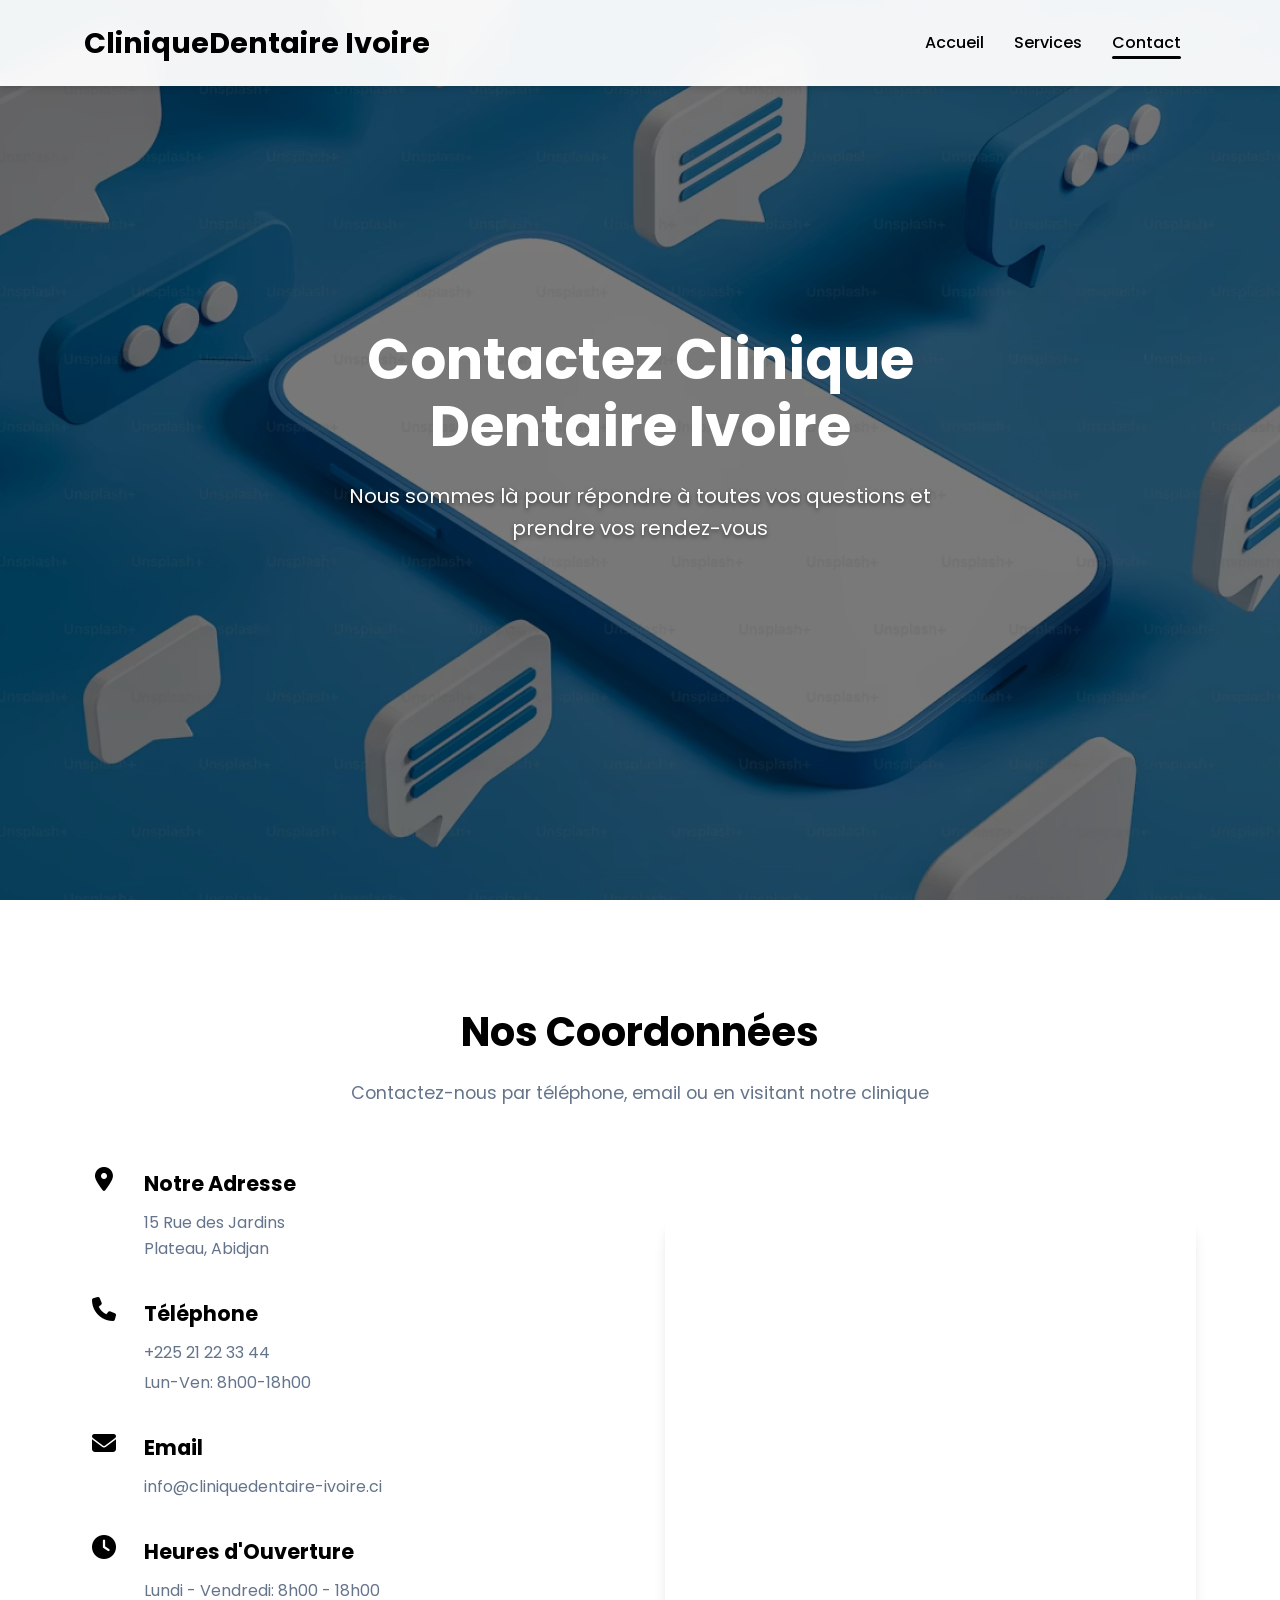
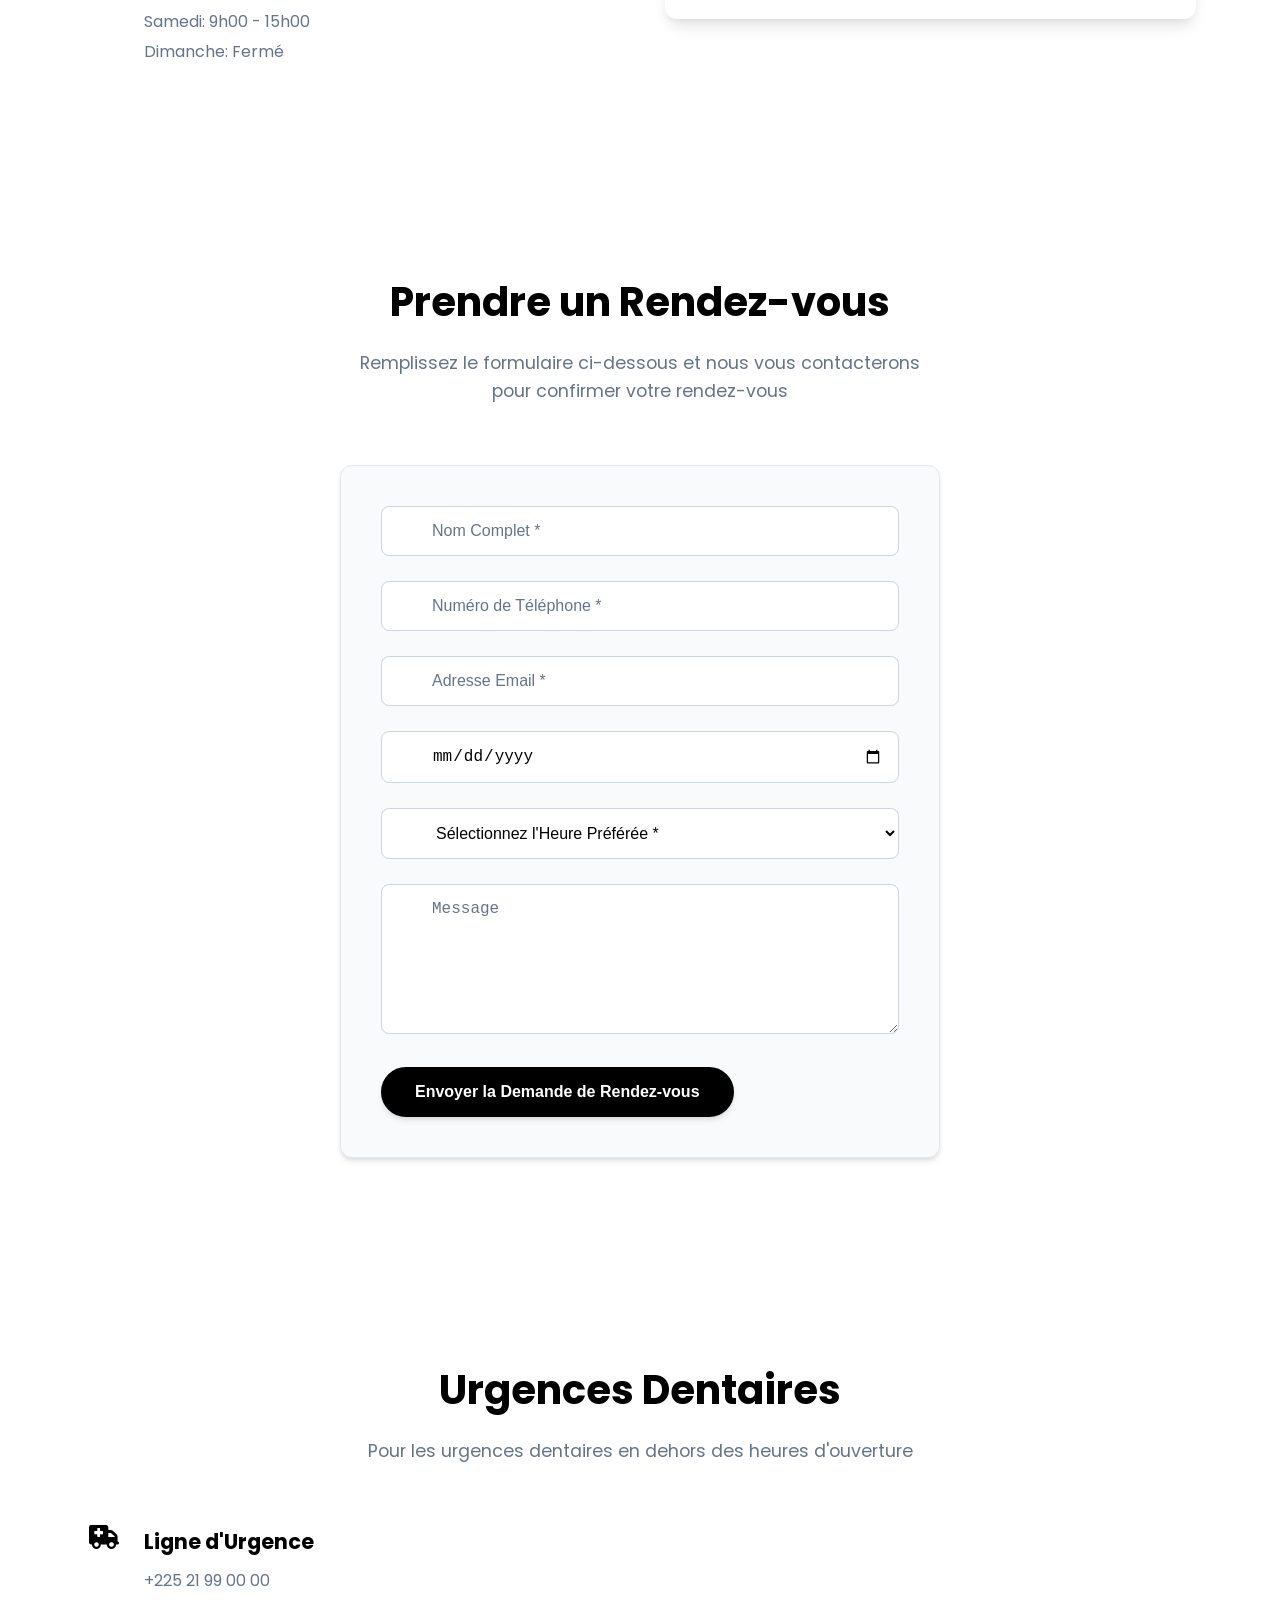
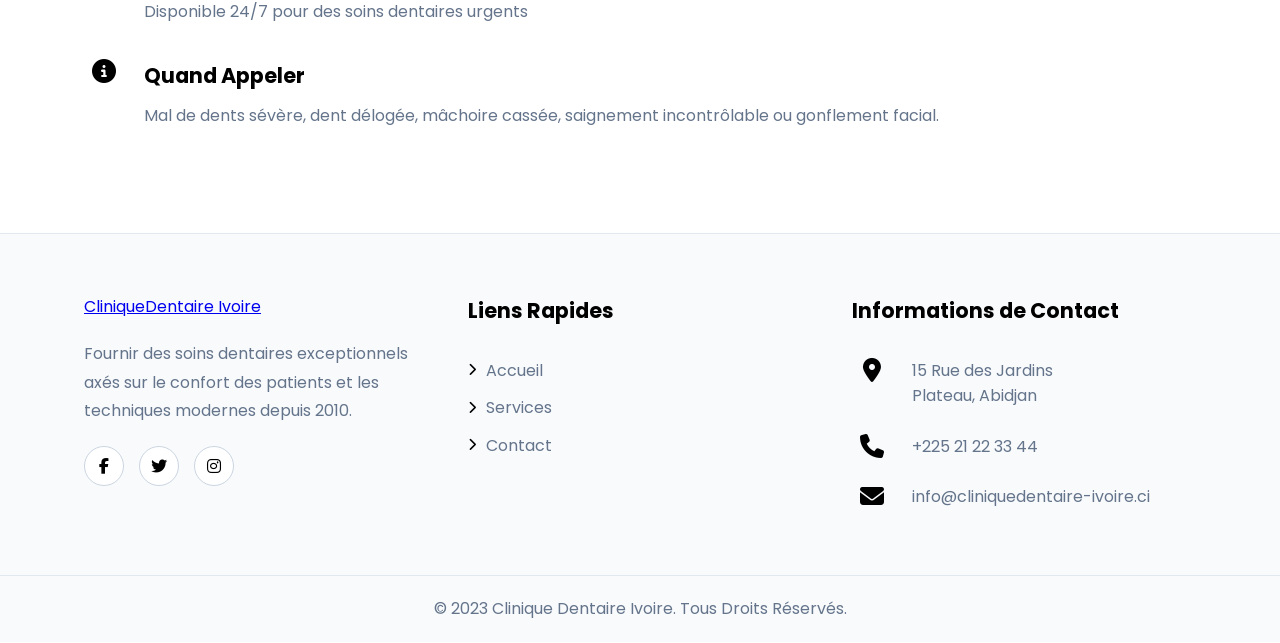
==== contact.html @ 155090f7 "1st push" ====
<!DOCTYPE html>
<html lang="fr">
<head>
    <meta charset="UTF-8">
    <meta name="viewport" content="width=device-width, initial-scale=1.0">
    <meta name="description" content="Clinique Dentaire Ivoire - Contactez-nous à Abidjan, Côte d'Ivoire. Prenez rendez-vous en ligne. Trouvez notre adresse, numéro de téléphone, email et heures d'ouverture.">
    <title>Contact | Clinique Dentaire Ivoire</title>
    <link rel="icon" type="image/png" href="img/favicon.png">
    <link rel="stylesheet" href="https://cdnjs.cloudflare.com/ajax/libs/font-awesome/6.4.0/css/all.min.css">
    <link rel="stylesheet" href="style.css">
</head>
<body>
    <!-- Header -->
    <header class="header">
        <div class="container nav-container">
            <a href="index.html" class="logo">Clinique<span>Dentaire</span> Ivoire</a>
            <ul class="nav-menu">
                <li class="nav-item"><a href="index.html" class="nav-link">Accueil</a></li>
                <li class="nav-item"><a href="services.html" class="nav-link">Services</a></li>
                <li class="nav-item"><a href="contact.html" class="nav-link active">Contact</a></li>
            </ul>
            <button class="hamburger">
                <span></span>
                <span></span>
                <span></span>
            </button>
        </div>
    </header>

    <!-- Hero Section -->
    <section class="hero" style="background-image: url('img/contact.avif');">
        <div class="hero-overlay"></div>
        <div class="container">
            <div class="hero-content">
                <h1>Contactez Clinique Dentaire Ivoire</h1>
                <p>Nous sommes là pour répondre à toutes vos questions et prendre vos rendez-vous</p>
            </div>
        </div>
    </section>

    <!-- Contact Section -->
    <section class="section">
        <div class="container">
            <div class="section-title fade-in-scroll">
                <h2>Nos Coordonnées</h2>
                <p>Contactez-nous par téléphone, email ou en visitant notre clinique</p>
            </div>
            <div class="contact-container">
                <div class="contact-info">
                    <div class="info-item fade-in-up">
                        <i class="fas fa-map-marker-alt"></i>
                        <div class="info-content">
                            <h3>Notre Adresse</h3>
                            <p>15 Rue des Jardins<br>Plateau, Abidjan</p>
                        </div>
                    </div>
                    <div class="info-item fade-in-up">
                        <i class="fas fa-phone"></i>
                        <div class="info-content">
                            <h3>Téléphone</h3>
                            <p>+225 21 22 33 44</p>
                            <p>Lun-Ven: 8h00-18h00</p>
                        </div>
                    </div>
                    <div class="info-item fade-in-up">
                        <i class="fas fa-envelope"></i>
                        <div class="info-content">
                            <h3>Email</h3>
                            <p>info@cliniquedentaire-ivoire.ci</p>
                        </div>
                    </div>
                    <div class="info-item fade-in-up">
                        <i class="fas fa-clock"></i>
                        <div class="info-content">
                            <h3>Heures d'Ouverture</h3>
                            <p>Lundi - Vendredi: 8h00 - 18h00</p>
                            <p>Samedi: 9h00 - 15h00</p>
                            <p>Dimanche: Fermé</p>
                        </div>
                    </div>
                </div>
                <div class="map-container fade-in-up">
                    <iframe src="https://www.google.com/maps/embed?pb=!1m18!1m12!1m3!1d3967.487271244041!2d-4.05037368523649!3d5.366055996088435!2m3!1f0!2f0!3f0!3m2!1i1024!2i768!4f13.1!3m3!1m2!1s0xfc1ebe1c0000001%3A0x40e785a00000000!2sAbidjan!5e0!3m2!1sen!2sci!4v1623456789012!5m2!1sen!2sci" allowfullscreen="" loading="lazy"></iframe>
                </div>
            </div>
        </div>
    </section>

    <!-- Appointment Section -->
    <section class="section">
        <div class="container">
            <div class="section-title fade-in-scroll">
                <h2>Prendre un Rendez-vous</h2>
                <p>Remplissez le formulaire ci-dessous et nous vous contacterons pour confirmer votre rendez-vous</p>
            </div>
            <form id="appointment-form" class="appointment-form">
                <div class="form-group">
                    <i class="fas fa-user"></i>
                    <input type="text" id="name" class="form-control" placeholder="Nom Complet *" required>
                </div>
                <div class="form-group">
                    <i class="fas fa-phone"></i>
                    <input type="tel" id="phone" class="form-control" placeholder="Numéro de Téléphone *" required>
                </div>
                <div class="form-group">
                    <i class="fas fa-envelope"></i>
                    <input type="email" id="email" class="form-control" placeholder="Adresse Email *" required>
                </div>
                <div class="form-group">
                    <i class="fas fa-calendar-alt"></i>
                    <input type="date" id="date" class="form-control" placeholder="Date Préférée *" required>
                </div>
                <div class="form-group">
                    <i class="fas fa-clock"></i>
                    <select id="time" class="form-control" required>
                        <option value="">Sélectionnez l'Heure Préférée *</option>
                        <option value="09:00">09:00</option>
                        <option value="10:00">10:00</option>
                        <option value="11:00">11:00</option>
                        <option value="12:00">12:00</option>
                        <option value="13:00">13:00</option>
                        <option value="14:00">14:00</option>
                        <option value="15:00">15:00</option>
                        <option value="16:00">16:00</option>
                    </select>
                </div>
                <div class="form-group">
                    <i class="fas fa-comments"></i>
                    <textarea id="message" class="form-control" placeholder="Message"></textarea>
                </div>
                <button type="submit" class="btn btn-secondary">Envoyer la Demande de Rendez-vous</button>
            </form>
        </div>
    </section>

    <!-- Emergency Section -->
    <section class="section">
        <div class="container">
            <div class="section-title fade-in-scroll">
                <h2>Urgences Dentaires</h2>
                <p>Pour les urgences dentaires en dehors des heures d'ouverture</p>
            </div>
            <div class="contact-container">
                <div class="contact-info">
                    <div class="info-item fade-in-up">
                        <i class="fas fa-ambulance"></i>
                        <div class="info-content">
                            <h3>Ligne d'Urgence</h3>
                            <p>+225 21 99 00 00</p>
                            <p>Disponible 24/7 pour des soins dentaires urgents</p>
                        </div>
                    </div>
                    <div class="info-item fade-in-up">
                        <i class="fas fa-info-circle"></i>
                        <div class="info-content">
                            <h3>Quand Appeler</h3>
                            <p>Mal de dents sévère, dent délogée, mâchoire cassée, saignement incontrôlable ou gonflement facial.</p>
                        </div>
                    </div>
                </div>
            </div>
        </div>
    </section>

    <!-- Footer -->
    <footer class="footer">
        <div class="container">
            <div class="footer-content">
                <div class="footer-about">
                    <a href="index.html" class="footer-logo">Clinique<span>Dentaire</span> Ivoire</a>
                    <p>Fournir des soins dentaires exceptionnels axés sur le confort des patients et les techniques modernes depuis 2010.</p>
                    <div class="social-links">
                        <a href="#"><i class="fab fa-facebook-f"></i></a>
                        <a href="#"><i class="fab fa-twitter"></i></a>
                        <a href="#"><i class="fab fa-instagram"></i></a>
                    </div>
                </div>
                <div class="footer-links-container">
                    <h3 class="footer-heading">Liens Rapides</h3>
                    <ul class="footer-links">
                        <li><a href="index.html"><i class="fas fa-chevron-right"></i> Accueil</a></li>
                        <li><a href="services.html"><i class="fas fa-chevron-right"></i> Services</a></li>
                        <li><a href="contact.html"><i class="fas fa-chevron-right"></i> Contact</a></li>
                    </ul>
                </div>
                <div class="contact-info-footer">
                    <h3 class="footer-heading">Informations de Contact</h3>
                    <div class="info-item">
                        <i class="fas fa-map-marker-alt"></i>
                        <div class="info-content">
                            <p>15 Rue des Jardins<br>Plateau, Abidjan</p>
                        </div>
                    </div>
                    <div class="info-item">
                        <i class="fas fa-phone"></i>
                        <div class="info-content">
                            <p>+225 21 22 33 44</p>
                        </div>
                    </div>
                    <div class="info-item">
                        <i class="fas fa-envelope"></i>
                        <div class="info-content">
                            <p>info@cliniquedentaire-ivoire.ci</p>
                        </div>
                    </div>
                </div>
            </div>
        </div>
        <div class="footer-bottom">
            <div class="container">
                <p>&copy; 2023 Clinique Dentaire Ivoire. Tous Droits Réservés.</p>
            </div>
        </div>
    </footer>

    <script src="script.js"></script>
</body>
</html>
---- style.css ----
/* Import Google Fonts */
@import url('https://fonts.googleapis.com/css2?family=Poppins:wght@300;400;500;600;700&display=swap');

/* Root Variables - White Primary Theme */
:root {
  --primary: #ffffff;
  --primary-dark: #f8fafc;
  --secondary: #000000;
  --accent: #333333;
  --light: #f1f5f9;
  --dark: #000000;
  --gray: #64748b;
  --black: #000000;
  --white: #ffffff;
  --shadow: 0 4px 6px -1px rgba(0, 0, 0, 0.1), 0 2px 4px -1px rgba(0, 0, 0, 0.06);
  --shadow-lg: 0 10px 15px -3px rgba(0, 0, 0, 0.1), 0 4px 6px -2px rgba(0, 0, 0, 0.05);
  --shadow-xl: 0 20px 25px -5px rgba(0, 0, 0, 0.1), 0 10px 10px -5px rgba(0, 0, 0, 0.04);
  --rounded: 12px;
  --rounded-full: 9999px;
  --transition: all 0.3s ease;
}

/* Enhanced Image Effects */
img {
  transition: transform 0.3s ease, filter 0.3s ease;
}

img:hover {
  transform: scale(1.03);
  filter: brightness(1.05);
}

/* Parallax effect for hero video */
.hero-video {
  transition: transform 0.1s ease-out;
}

/* Enhanced Card Effects */
.feature-card, .service-card, .team-member, .testimonial-card {
  transition: transform 0.3s ease, box-shadow 0.3s ease, filter 0.3s ease;
  background: var(--primary-dark);
  border: 1px solid #e2e8f0;
}

.feature-card:hover, .service-card:hover, .team-member:hover, .testimonial-card:hover {
  transform: translateY(-10px) scale(1.02);
  filter: drop-shadow(0 10px 20px rgba(0, 0, 0, 0.1));
  border: 1px solid #cbd5e1;
}

/* Enhanced Button Effects */
.btn {
  display: inline-block;
  padding: 14px 32px;
  background: var(--black);
  color: var(--primary);
  border-radius: var(--rounded-full);
  font-weight: 600;
  text-decoration: none;
  transition: var(--transition);
  border: 2px solid var(--black);
  cursor: pointer;
  font-size: 1rem;
  box-shadow: var(--shadow);
  text-align: center;
}

.btn:hover {
  background: var(--primary);
  color: var(--black);
  transform: translateY(-3px);
  box-shadow: var(--shadow-lg);
}

.btn-secondary {
  background: var(--black);
  border: 2px solid var(--black);
}

.btn-secondary:hover {
  background: var(--primary);
  color: var(--black);
}

/* Enhanced Icon Effects */
.feature-card i, .service-card i, .info-item i {
  transition: transform 0.3s ease, color 0.3s ease;
  color: var(--black);
}

.feature-card:hover i, .service-card:hover i {
  transform: scale(1.2) rotate(5deg);
  color: var(--black);
}

/* Reset & Base Styles */
* {
  margin: 0;
  padding: 0;
  box-sizing: border-box;
}

body {
  font-family: 'Poppins', sans-serif;
  line-height: 1.6;
  color: var(--black);
  background-color: var(--primary);
  overflow-x: hidden;
}

.container {
  width: 90%;
  max-width: 1200px;
  margin: 0 auto;
  padding: 0 20px;
}

.section {
  padding: 100px 0;
  background: var(--primary);
}

.section-title {
  text-align: center;
  margin-bottom: 60px;
  position: relative;
}

.section-title h2 {
  font-size: 2.5rem;
  font-weight: 700;
  color: var(--black);
  margin-bottom: 15px;
}

.section-title p {
  font-size: 1.1rem;
  color: var(--gray);
  max-width: 600px;
  margin: 0 auto;
}

/* Header & Navigation */
.header {
  position: fixed;
  top: 0;
  left: 0;
  width: 100%;
  z-index: 1000;
  background: rgba(255, 255, 255, 0.95);
  backdrop-filter: blur(10px);
  box-shadow: var(--shadow);
  padding: 20px 0;
  transition: var(--transition);
}

.header.scrolled {
  padding: 15px 0;
}

.nav-container {
  display: flex;
  justify-content: space-between;
  align-items: center;
}

.logo {
  font-size: 1.8rem;
  font-weight: 700;
  color: var(--black);
  text-decoration: none;
}

.logo span {
  color: var(--black);
}

.nav-menu {
  display: flex;
  list-style: none;
  margin: 0;
  padding: 0;
}

.nav-item {
  margin: 0 15px;
}

.nav-link {
  text-decoration: none;
  color: var(--black);
  font-weight: 500;
  transition: var(--transition);
  position: relative;
  padding: 5px 0;
}

.nav-link:hover {
  color: var(--black);
}

.nav-link.active {
  color: var(--black);
}

.nav-link.active::after {
  content: '';
  position: absolute;
  bottom: 0;
  left: 0;
  width: 100%;
  height: 3px;
  background: var(--black);
  border-radius: 3px;
}

/* Hamburger Menu */
.hamburger {
  display: none;
  flex-direction: column;
  justify-content: space-around;
  width: 30px;
  height: 30px;
  background: transparent;
  border: none;
  cursor: pointer;
  padding: 0;
  z-index: 10;
}

.hamburger span {
  width: 100%;
  height: 3px;
  background: var(--black);
  border-radius: 10px;
  transition: all 0.3s ease;
  transform-origin: center;
}

/* Mobile First Design */
@media screen and (max-width: 768px) {
  .hamburger {
    display: flex;
  }
  
  .nav-menu {
    position: fixed;
    left: 0;
    top: 0;
    height: 100vh;
    width: 100%;
    background: rgba(255, 255, 255, 0.95);
    backdrop-filter: blur(10px);
    flex-direction: column;
    justify-content: center;
    align-items: center;
    transform: translateX(-100%);
    transition: transform 0.3s ease-in-out;
    z-index: 9;
  }
  
  .nav-menu.active {
    transform: translateX(0);
  }
  
  .nav-item {
    margin: 20px 0;
  }
  
  .nav-link {
    font-size: 1.5rem;
  }
  
  .hamburger.active span:nth-child(1) {
    transform: rotate(45deg) translate(5px, 5px);
  }
  
  .hamburger.active span:nth-child(2) {
    opacity: 0;
  }
  
  .hamburger.active span:nth-child(3) {
    transform: rotate(-45deg) translate(7px, -7px);
  }
}

/* Hero Section */
.hero {
  height: 100vh;
  min-height: 700px;
  display: flex;
  align-items: center;
  position: relative;
  overflow: hidden;
  background-size: cover;
  background-position: center;
  background-repeat: no-repeat;
}

.hero-img {
  position: absolute;
  top: 0;
  left: 0;
  width: 100%;
  height: 100%;
  object-fit: cover;
  z-index: 1;
  filter: brightness(0.4);
}

.hero-video-wrapper {
  position: absolute;
  top: 0;
  left: 0;
  width: 100%;
  height: 100%;
  z-index: 1;
  overflow: hidden;
}

.hero-video {
  min-width: 100%;
  min-height: 100%;
  width: auto;
  height: auto;
  position: absolute;
  top: 50%;
  left: 50%;
  transform: translate(-50%, -50%);
  object-fit: cover;
  z-index: 1;
}

.hero-overlay {
  position: absolute;
  top: 0;
  left: 0;
  width: 100%;
  height: 100%;
  background: rgba(0, 0, 0, 0.5);
  z-index: 2;
}

.hero-content {
  max-width: 800px;
  color: var(--white);
  z-index: 3;
  position: relative;
  text-align: center;
  margin: 0 auto;
}

.hero h1 {
  font-size: 3.5rem;
  font-weight: 700;
  margin-bottom: 20px;
  line-height: 1.2;
  color: var(--white);
}

.hero p {
  font-size: 1.25rem;
  margin-bottom: 30px;
  max-width: 600px;
  color: var(--white);
  margin-left: auto;
  margin-right: auto;
  text-shadow: 0 2px 4px rgba(0,0,0,0.5);
}

/* Features Section */
.features {
  background: var(--primary);
}

.features-grid {
  display: grid;
  grid-template-columns: repeat(auto-fit, minmax(300px, 1fr));
  gap: 30px;
}

.feature-card {
  background: var(--primary-dark);
  padding: 40px 30px;
  border-radius: var(--rounded);
  box-shadow: var(--shadow);
  text-align: center;
  transition: var(--transition);
  position: relative;
  overflow: hidden;
  z-index: 1;
  border: 1px solid #e2e8f0;
}

.feature-card i {
  font-size: 3rem;
  margin-bottom: 20px;
  transition: var(--transition);
  color: var(--black);
}

.feature-card h3 {
  font-size: 1.5rem;
  margin-bottom: 15px;
  transition: var(--transition);
  color: var(--black);
}

.feature-card p {
  color: var(--gray);
}

/* About Section */
.about-content {
  display: grid;
  grid-template-columns: repeat(auto-fit, minmax(300px, 1fr));
  gap: 50px;
  align-items: center;
}

.about-text h2 {
  font-size: 2.5rem;
  margin-bottom: 20px;
  color: var(--black);
}

.about-text p {
  margin-bottom: 20px;
  color: var(--gray);
  line-height: 1.8;
}

/* Team Section */
.team {
  background: var(--primary);
}

.team-grid {
  display: grid;
  grid-template-columns: repeat(auto-fit, minmax(250px, 1fr));
  gap: 30px;
}

.team-member {
  background: var(--primary-dark);
  border-radius: var(--rounded);
  overflow: hidden;
  box-shadow: var(--shadow);
  transition: var(--transition);
  border: 1px solid #e2e8f0;
}

.team-member img {
  width: 100%;
  height: 300px;
  object-fit: cover;
  transition: transform 0.5s ease, filter 0.3s ease;
}

.team-member:hover img {
  transform: scale(1.05);
}

.team-info {
  padding: 25px;
  text-align: center;
}

.team-info h3 {
  font-size: 1.5rem;
  margin-bottom: 10px;
  color: var(--black);
}

.team-info .position {
  color: var(--black);
  font-weight: 600;
  margin-bottom: 15px;
  display: block;
}

.team-info p {
  color: var(--gray);
  margin-bottom: 0;
  font-size: 0.95rem;
}

/* Testimonials */
.testimonials {
  background: var(--primary);
}

.testimonial-grid {
  display: grid;
  grid-template-columns: repeat(auto-fit, minmax(300px, 1fr));
  gap: 30px;
}

.testimonial-card {
  background: var(--primary-dark);
  padding: 30px;
  border-radius: var(--rounded);
  box-shadow: var(--shadow);
  position: relative;
  transition: var(--transition);
  border: 1px solid #e2e8f0;
}

.testimonial-card p {
  margin-bottom: 20px;
  font-style: italic;
  color: var(--gray);
}

.testimonial-card .client {
  display: flex;
  align-items: center;
}

.testimonial-card .client img {
  width: 50px;
  height: 50px;
  border-radius: 50%;
  object-fit: cover;
  margin-right: 15px;
  border: 2px solid #fff;
}

.testimonial-card .client-info h4 {
  margin-bottom: 5px;
  font-weight: 600;
  color: var(--black);
}

.testimonial-card .client-info p {
  margin: 0;
  font-size: 0.9rem;
  color: var(--gray);
  font-style: normal;
}

/* Services Grid */
.services-grid {
  display: grid;
  grid-template-columns: repeat(auto-fit, minmax(300px, 1fr));
  gap: 30px;
}

.service-card {
  background: var(--primary-dark);
  padding: 40px 30px;
  border-radius: var(--rounded);
  box-shadow: var(--shadow);
  text-align: center;
  transition: var(--transition);
  position: relative;
  overflow: hidden;
  z-index: 1;
  border: 1px solid #e2e8f0;
}

.service-card i {
  font-size: 3rem;
  margin-bottom: 20px;
  transition: var(--transition);
  color: var(--black);
}

.service-card h3 {
  font-size: 1.5rem;
  margin-bottom: 15px;
  color: var(--black);
}

.service-card p {
  color: var(--gray);
  line-height: 1.7;
}

/* Contact Section */
.contact-container {
  display: grid;
  grid-template-columns: repeat(auto-fit, minmax(300px, 1fr));
  gap: 50px;
  align-items: center;
}

.contact-info {
  display: flex;
  flex-direction: column;
  gap: 30px;
}

.info-item {
  display: flex;
  gap: 20px;
  align-items: flex-start;
}

.info-item i {
  font-size: 1.5rem;
  color: var(--black);
  min-width: 40px;
  text-align: center;
}

.info-content h3 {
  color: var(--black);
  margin-bottom: 10px;
  font-size: 1.3rem;
}

.info-content p {
  color: var(--gray);
  margin-bottom: 5px;
  line-height: 1.6;
}

.map-container {
  height: 400px;
  border-radius: var(--rounded);
  overflow: hidden;
  box-shadow: var(--shadow-lg);
}

.map-container iframe {
  width: 100%;
  height: 100%;
  border: none;
}

/* Form Styles */
.appointment-form {
  max-width: 600px;
  margin: 0 auto;
  background: var(--primary-dark);
  padding: 40px;
  border-radius: var(--rounded);
  box-shadow: var(--shadow);
  border: 1px solid #e2e8f0;
}

.form-group {
  margin-bottom: 25px;
  position: relative;
}

.form-group i {
  position: absolute;
  left: 15px;
  top: 50%;
  transform: translateY(-50%);
  color: #fff;
  font-size: 1.2rem;
}

.form-control {
  width: 100%;
  padding: 15px 15px 15px 50px;
  background: var(--primary);
  border: 1px solid #cbd5e1;
  border-radius: 8px;
  color: var(--black);
  font-size: 1rem;
  transition: var(--transition);
}

.form-control:focus {
  outline: none;
  border-color: #fff;
  box-shadow: 0 0 0 3px rgba(255, 255, 255, 0.2);
}

.form-control::placeholder {
  color: var(--gray);
}

textarea.form-control {
  min-height: 150px;
  resize: vertical;
}

/* Footer */
.footer {
  background: var(--primary-dark);
  padding: 60px 0 0;
  position: relative;
  border-top: 1px solid #e2e8f0;
}

.footer-content {
  display: grid;
  grid-template-columns: repeat(auto-fit, minmax(250px, 1fr));
  gap: 40px;
  margin-bottom: 40px;
}

.footer-about p {
  color: var(--gray);
  margin: 20px 0;
  line-height: 1.8;
}

.social-links {
  display: flex;
  gap: 15px;
}

.social-links a {
  display: flex;
  align-items: center;
  justify-content: center;
  width: 40px;
  height: 40px;
  border-radius: 50%;
  background: var(--primary);
  color: var(--black);
  text-decoration: none;
  transition: var(--transition);
  border: 1px solid #cbd5e1;
}

.social-links a:hover {
  background: var(--black);
  color: var(--primary);
  transform: translateY(-3px);
}

.footer-heading {
  color: var(--black);
  margin-bottom: 20px;
  font-size: 1.3rem;
  position: relative;
  padding-bottom: 10px;
}

.footer-links {
  list-style: none;
}

.footer-links li {
  margin-bottom: 12px;
}

.footer-links a {
  color: var(--gray);
  text-decoration: none;
  transition: var(--transition);
  display: flex;
  align-items: center;
}

.footer-links a:hover {
  color: var(--black);
  padding-left: 5px;
}

.footer-links i {
  color: var(--black);
  margin-right: 10px;
  font-size: 0.8rem;
}

.contact-info-footer .info-item {
  margin-bottom: 20px;
}

.footer-bottom {
  border-top: 1px solid #e2e8f0;
  padding: 20px 0;
}

.footer-bottom p {
  color: var(--gray);
  text-align: center;
  margin: 0;
}

/* Animations */
@keyframes fadeIn {
  from {
    opacity: 0;
  }
  to {
    opacity: 1;
  }
}

@keyframes fadeInUp {
  from {
    opacity: 0;
    transform: translateY(30px);
  }
  to {
    opacity: 1;
    transform: translateY(0);
  }
}

.fade-in-up {
  opacity: 0;
  transform: translateY(30px);
  transition: opacity 0.6s ease, transform 0.6s ease;
}

.fade-in-up.visible {
  opacity: 1;
  transform: translateY(0);
}

/* Scroll Effects */
.fade-in-scroll {
  opacity: 0;
  transform: translateY(20px);
  transition: opacity 0.6s ease, transform 0.6s ease;
}

.fade-in-scroll.visible {
  opacity: 1;
  transform: translateY(0);
}

.parallax-element {
  transform: translateZ(0);
  transition: transform 0.2s ease-out;
}

/* Responsive Design */
@media screen and (max-width: 992px) {
  .hero h1 {
    font-size: 2.8rem;
  }
  
  .section {
    padding: 80px 0;
  }
}

@media screen and (max-width: 768px) {
  .hero h1 {
    font-size: 2.3rem;
  }
  
  .hero p {
    font-size: 1.1rem;
  }
  
  .section-title h2 {
    font-size: 2rem;
  }
  
  .appointment-form {
    padding: 30px 20px;
  }
  
  .map-container {
    height: 300px;
  }
}

@media screen and (max-width: 576px) {
  .container {
    width: 95%;
  }
  
  .hero {
    min-height: 600px;
  }
  
  .hero h1 {
    font-size: 2rem;
  }
  
  .section {
    padding: 60px 0;
  }
  
  .section-title h2 {
    font-size: 1.8rem;
  }
}
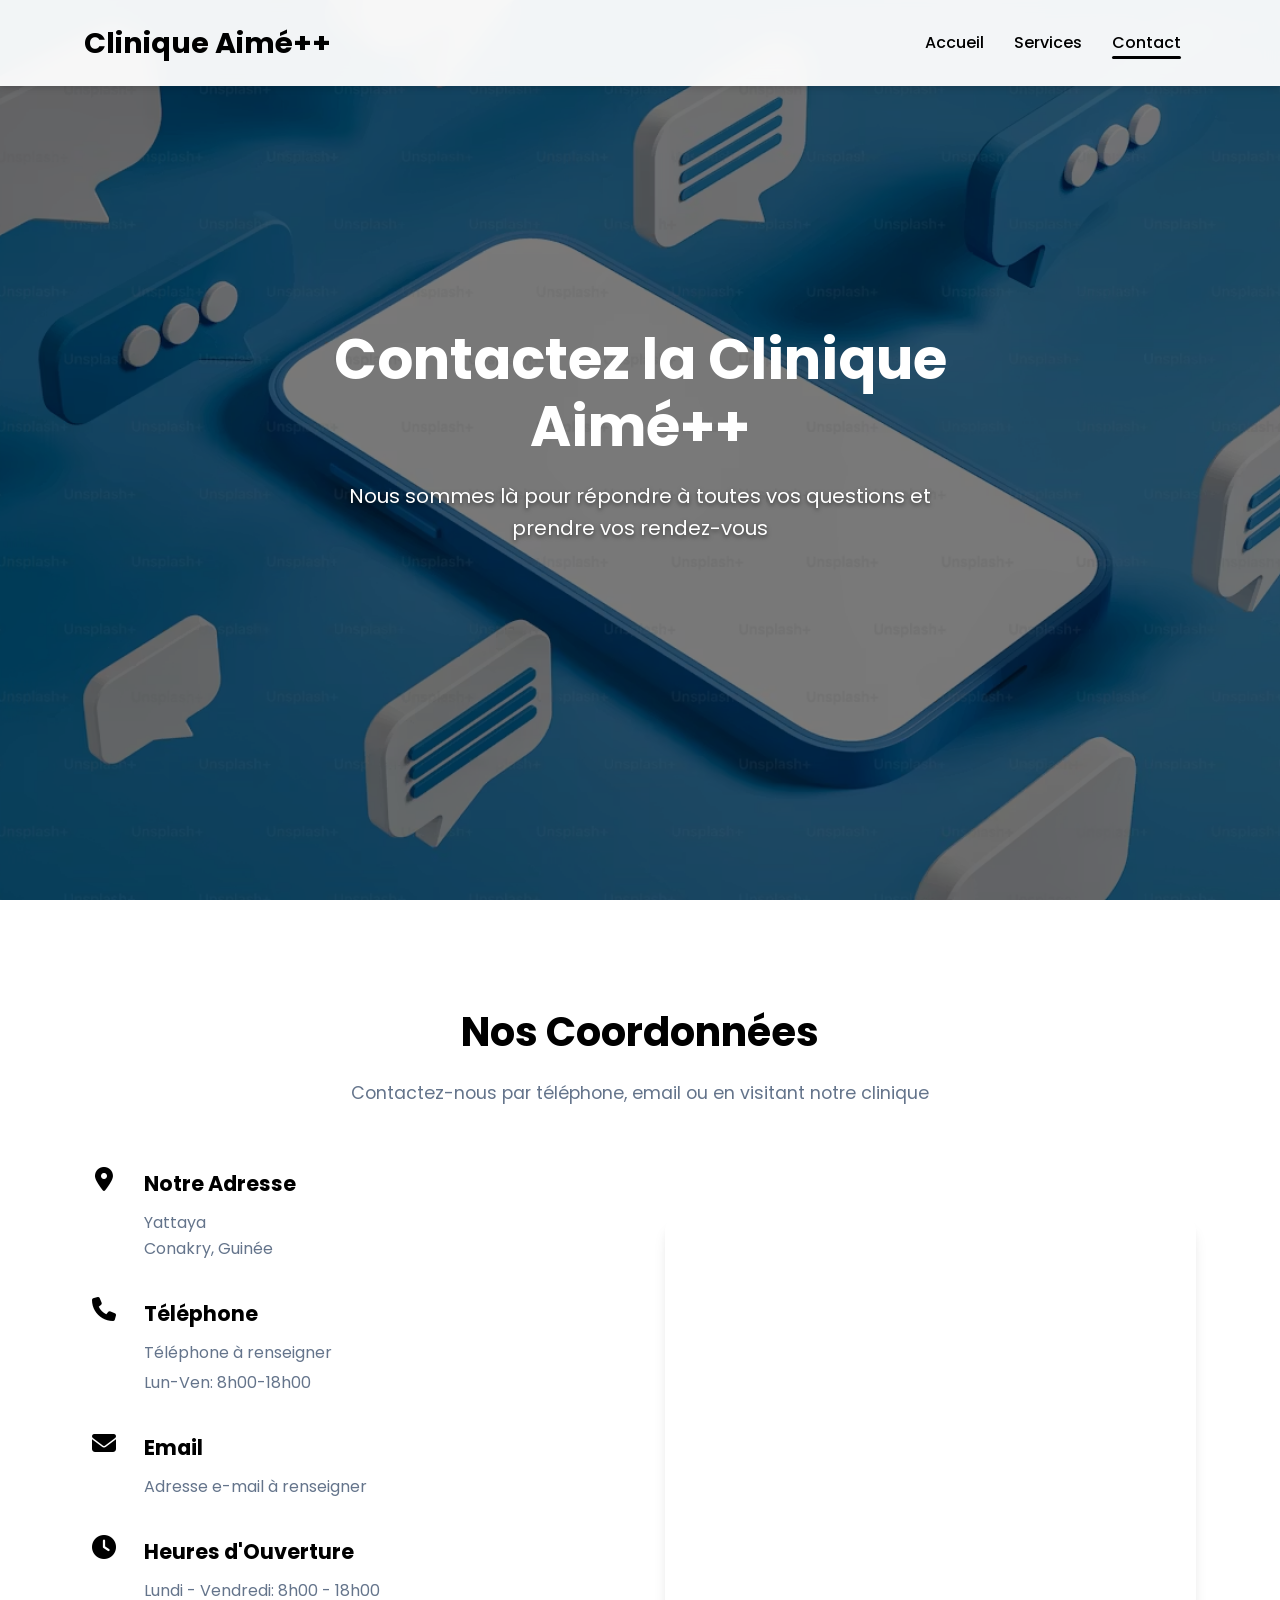
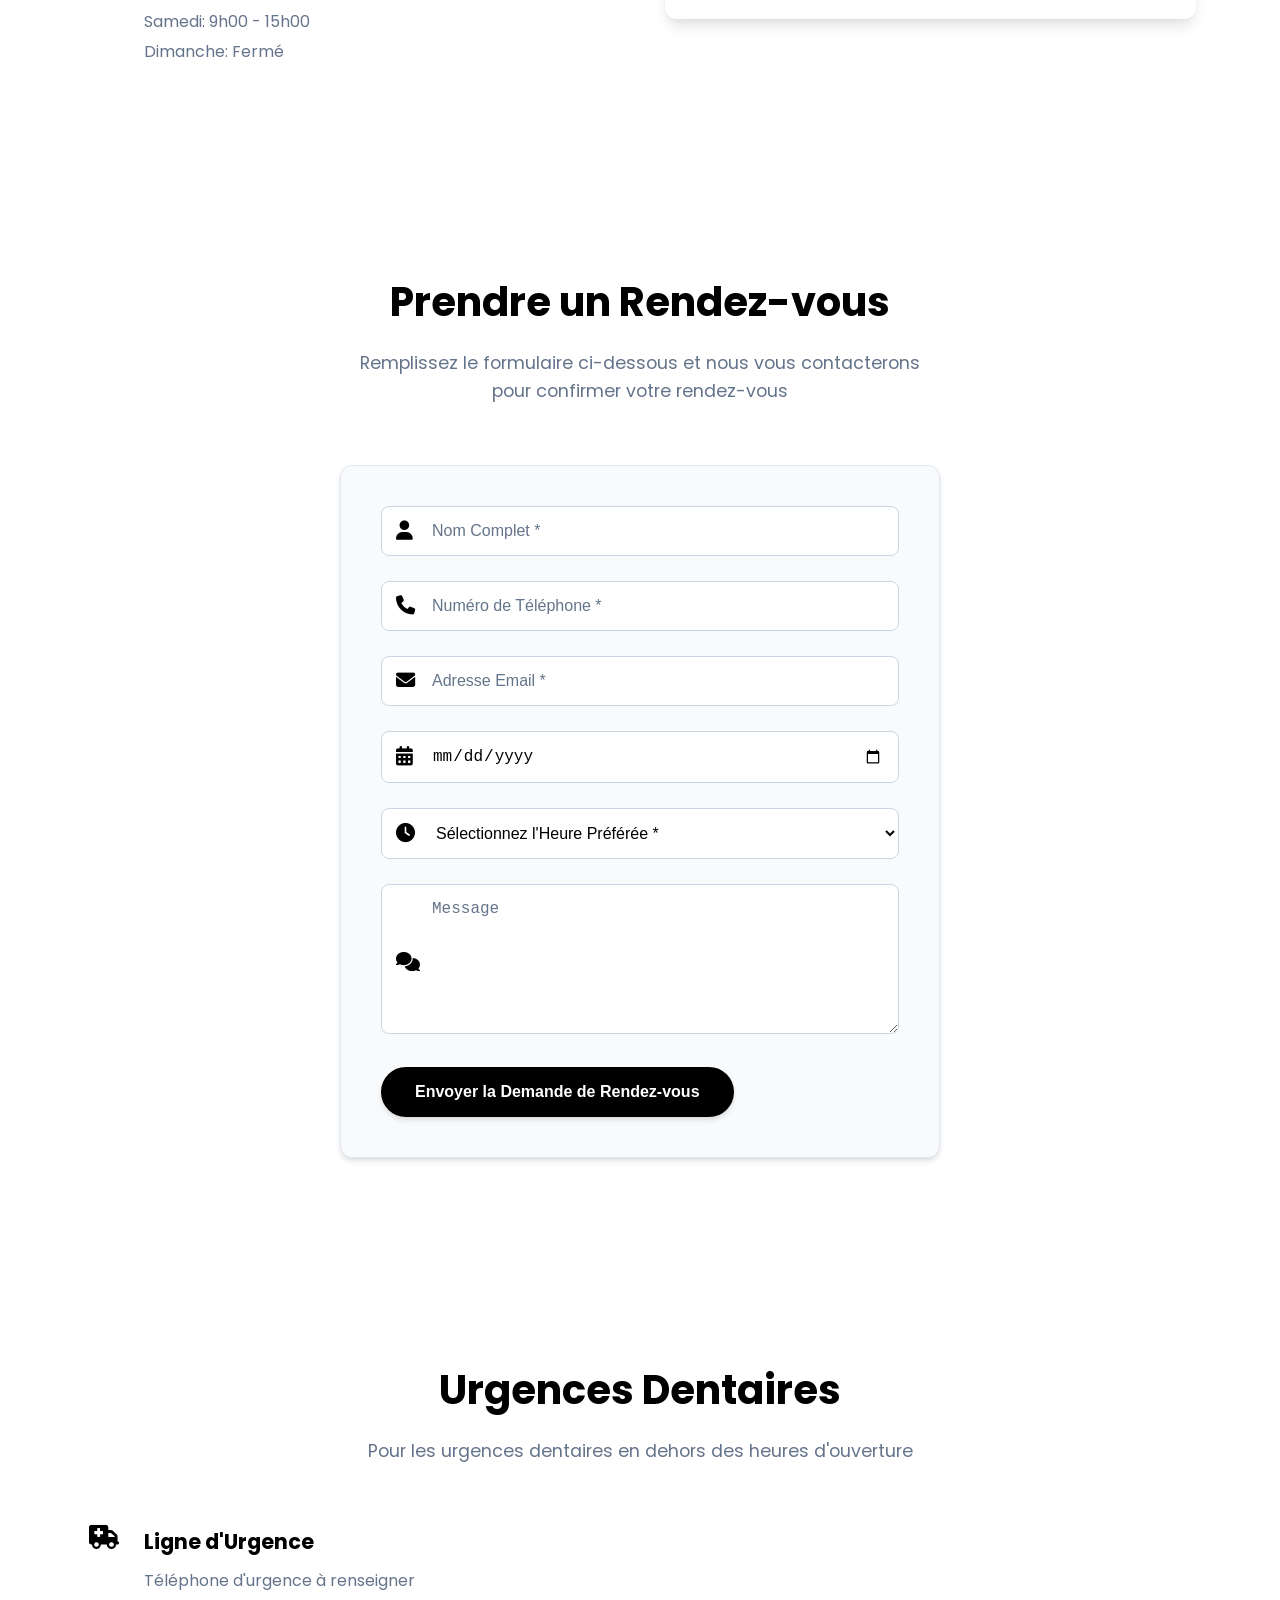
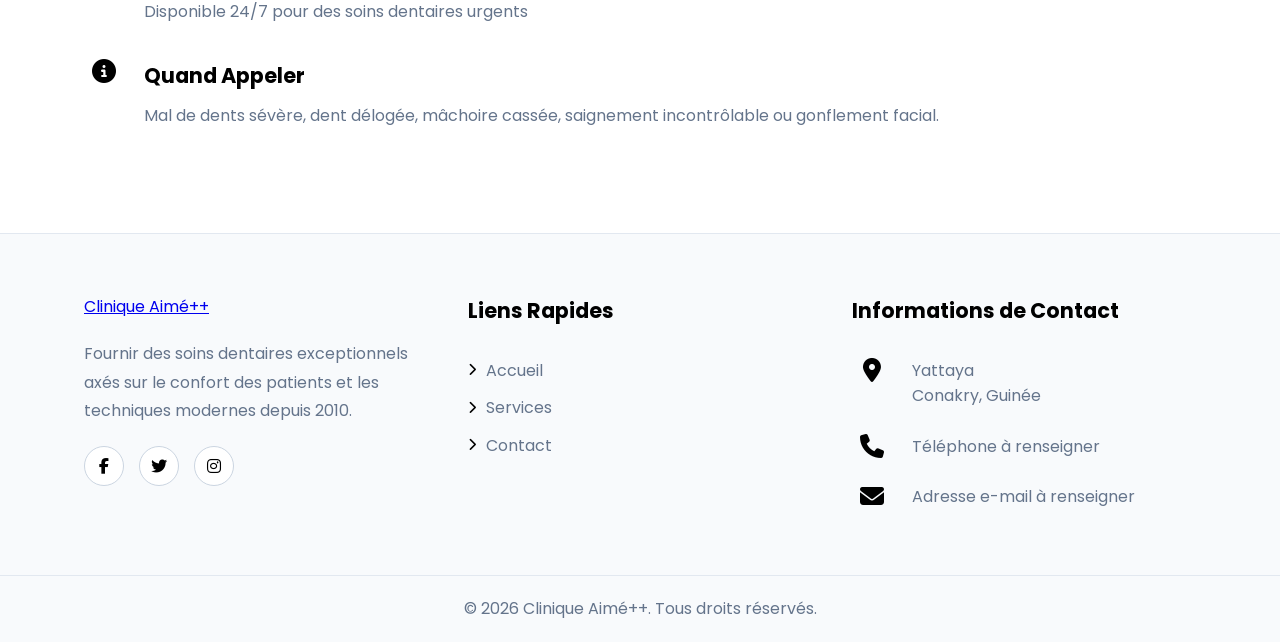
==== commit 52cde442: "first commit" ====
--- a/contact.html
+++ b/contact.html
@@ -3,8 +3,13 @@
 <head>
     <meta charset="UTF-8">
     <meta name="viewport" content="width=device-width, initial-scale=1.0">
-    <meta name="description" content="Clinique Dentaire Ivoire - Contactez-nous à Abidjan, Côte d'Ivoire. Prenez rendez-vous en ligne. Trouvez notre adresse, numéro de téléphone, email et heures d'ouverture.">
-    <title>Contact | Clinique Dentaire Ivoire</title>
+    <meta name="description" content="Clinique Aimé++ - Contactez notre clinique dentaire à Yattaya, Conakry, en Guinée, ou demandez un rendez-vous.">
+    <meta name="theme-color" content="#000000">
+    <meta property="og:title" content="Contact | Clinique Aimé++">
+    <meta property="og:description" content="Contactez la Clinique Aimé++ à Yattaya, Conakry, pour prendre rendez-vous.">
+    <meta property="og:type" content="website">
+    <meta name="twitter:card" content="summary_large_image">
+    <title>Contact | Clinique Aimé++</title>
     <link rel="icon" type="image/png" href="img/favicon.png">
     <link rel="stylesheet" href="https://cdnjs.cloudflare.com/ajax/libs/font-awesome/6.4.0/css/all.min.css">
     <link rel="stylesheet" href="style.css">
@@ -13,13 +18,13 @@
     <!-- Header -->
     <header class="header">
         <div class="container nav-container">
-            <a href="index.html" class="logo">Clinique<span>Dentaire</span> Ivoire</a>
-            <ul class="nav-menu">
+            <a href="index.html" class="logo">Clinique <span>Aimé++</span></a>
+            <ul class="nav-menu" id="main-nav" aria-label="Menu principal" aria-hidden="true">
                 <li class="nav-item"><a href="index.html" class="nav-link">Accueil</a></li>
                 <li class="nav-item"><a href="services.html" class="nav-link">Services</a></li>
                 <li class="nav-item"><a href="contact.html" class="nav-link active">Contact</a></li>
             </ul>
-            <button class="hamburger">
+            <button class="hamburger" type="button" aria-label="Ouvrir le menu" aria-expanded="false" aria-controls="main-nav">
                 <span></span>
                 <span></span>
                 <span></span>
@@ -32,7 +37,7 @@
         <div class="hero-overlay"></div>
         <div class="container">
             <div class="hero-content">
-                <h1>Contactez Clinique Dentaire Ivoire</h1>
+                <h1>Contactez la Clinique Aimé++</h1>
                 <p>Nous sommes là pour répondre à toutes vos questions et prendre vos rendez-vous</p>
             </div>
         </div>
@@ -51,14 +56,14 @@
                         <i class="fas fa-map-marker-alt"></i>
                         <div class="info-content">
                             <h3>Notre Adresse</h3>
-                            <p>15 Rue des Jardins<br>Plateau, Abidjan</p>
+                            <p>Yattaya<br>Conakry, Guinée</p>
                         </div>
                     </div>
                     <div class="info-item fade-in-up">
                         <i class="fas fa-phone"></i>
                         <div class="info-content">
                             <h3>Téléphone</h3>
-                            <p>+225 21 22 33 44</p>
+                            <p>Téléphone à renseigner</p>
                             <p>Lun-Ven: 8h00-18h00</p>
                         </div>
                     </div>
@@ -66,7 +71,7 @@
                         <i class="fas fa-envelope"></i>
                         <div class="info-content">
                             <h3>Email</h3>
-                            <p>info@cliniquedentaire-ivoire.ci</p>
+                            <p>Adresse e-mail à renseigner</p>
                         </div>
                     </div>
                     <div class="info-item fade-in-up">
@@ -80,7 +85,7 @@
                     </div>
                 </div>
                 <div class="map-container fade-in-up">
-                    <iframe src="https://www.google.com/maps/embed?pb=!1m18!1m12!1m3!1d3967.487271244041!2d-4.05037368523649!3d5.366055996088435!2m3!1f0!2f0!3f0!3m2!1i1024!2i768!4f13.1!3m3!1m2!1s0xfc1ebe1c0000001%3A0x40e785a00000000!2sAbidjan!5e0!3m2!1sen!2sci!4v1623456789012!5m2!1sen!2sci" allowfullscreen="" loading="lazy"></iframe>
+                    <iframe src="https://maps.google.com/maps?q=Yattaya%2C%20Conakry%2C%20Guinea&output=embed" title="Localisation de la Clinique Aimé++ à Yattaya, Conakry" allowfullscreen="" loading="lazy"></iframe>
                 </div>
             </div>
         </div>
@@ -95,24 +100,29 @@
             </div>
             <form id="appointment-form" class="appointment-form">
                 <div class="form-group">
+                    <label for="name" class="sr-only">Nom complet</label>
                     <i class="fas fa-user"></i>
-                    <input type="text" id="name" class="form-control" placeholder="Nom Complet *" required>
-                </div>
-                <div class="form-group">
+                    <input type="text" id="name" name="name" class="form-control" placeholder="Nom Complet *" aria-label="Nom complet" required>
+                </div>
+                <div class="form-group">
+                    <label for="phone" class="sr-only">Numéro de téléphone</label>
                     <i class="fas fa-phone"></i>
-                    <input type="tel" id="phone" class="form-control" placeholder="Numéro de Téléphone *" required>
-                </div>
-                <div class="form-group">
+                    <input type="tel" id="phone" name="phone" class="form-control" placeholder="Numéro de Téléphone *" aria-label="Numéro de téléphone" required>
+                </div>
+                <div class="form-group">
+                    <label for="email" class="sr-only">Adresse e-mail</label>
                     <i class="fas fa-envelope"></i>
-                    <input type="email" id="email" class="form-control" placeholder="Adresse Email *" required>
-                </div>
-                <div class="form-group">
+                    <input type="email" id="email" name="email" class="form-control" placeholder="Adresse Email *" aria-label="Adresse e-mail" required>
+                </div>
+                <div class="form-group">
+                    <label for="date" class="sr-only">Date préférée</label>
                     <i class="fas fa-calendar-alt"></i>
-                    <input type="date" id="date" class="form-control" placeholder="Date Préférée *" required>
-                </div>
-                <div class="form-group">
+                    <input type="date" id="date" name="date" class="form-control" aria-label="Date préférée" required>
+                </div>
+                <div class="form-group">
+                    <label for="time" class="sr-only">Heure préférée</label>
                     <i class="fas fa-clock"></i>
-                    <select id="time" class="form-control" required>
+                    <select id="time" name="time" class="form-control" aria-label="Heure préférée" required>
                         <option value="">Sélectionnez l'Heure Préférée *</option>
                         <option value="09:00">09:00</option>
                         <option value="10:00">10:00</option>
@@ -125,8 +135,9 @@
                     </select>
                 </div>
                 <div class="form-group">
+                    <label for="message" class="sr-only">Message</label>
                     <i class="fas fa-comments"></i>
-                    <textarea id="message" class="form-control" placeholder="Message"></textarea>
+                    <textarea id="message" name="message" class="form-control" placeholder="Message" aria-label="Message"></textarea>
                 </div>
                 <button type="submit" class="btn btn-secondary">Envoyer la Demande de Rendez-vous</button>
             </form>
@@ -146,7 +157,7 @@
                         <i class="fas fa-ambulance"></i>
                         <div class="info-content">
                             <h3>Ligne d'Urgence</h3>
-                            <p>+225 21 99 00 00</p>
+                            <p>Téléphone d'urgence à renseigner</p>
                             <p>Disponible 24/7 pour des soins dentaires urgents</p>
                         </div>
                     </div>
@@ -167,12 +178,12 @@
         <div class="container">
             <div class="footer-content">
                 <div class="footer-about">
-                    <a href="index.html" class="footer-logo">Clinique<span>Dentaire</span> Ivoire</a>
+                    <a href="index.html" class="footer-logo">Clinique <span>Aimé++</span></a>
                     <p>Fournir des soins dentaires exceptionnels axés sur le confort des patients et les techniques modernes depuis 2010.</p>
                     <div class="social-links">
-                        <a href="#"><i class="fab fa-facebook-f"></i></a>
-                        <a href="#"><i class="fab fa-twitter"></i></a>
-                        <a href="#"><i class="fab fa-instagram"></i></a>
+                        <a href="#" aria-label="Facebook"><i class="fab fa-facebook-f"></i></a>
+                        <a href="#" aria-label="Twitter"><i class="fab fa-twitter"></i></a>
+                        <a href="#" aria-label="Instagram"><i class="fab fa-instagram"></i></a>
                     </div>
                 </div>
                 <div class="footer-links-container">
@@ -188,19 +199,19 @@
                     <div class="info-item">
                         <i class="fas fa-map-marker-alt"></i>
                         <div class="info-content">
-                            <p>15 Rue des Jardins<br>Plateau, Abidjan</p>
+                            <p>Yattaya<br>Conakry, Guinée</p>
                         </div>
                     </div>
                     <div class="info-item">
                         <i class="fas fa-phone"></i>
                         <div class="info-content">
-                            <p>+225 21 22 33 44</p>
+                            <p>Téléphone à renseigner</p>
                         </div>
                     </div>
                     <div class="info-item">
                         <i class="fas fa-envelope"></i>
                         <div class="info-content">
-                            <p>info@cliniquedentaire-ivoire.ci</p>
+                            <p>Adresse e-mail à renseigner</p>
                         </div>
                     </div>
                 </div>
@@ -208,7 +219,7 @@
         </div>
         <div class="footer-bottom">
             <div class="container">
-                <p>&copy; 2023 Clinique Dentaire Ivoire. Tous Droits Réservés.</p>
+                <p>&copy; 2026 Clinique Aimé++. Tous droits réservés.</p>
             </div>
         </div>
     </footer>
--- a/style.css
+++ b/style.css
@@ -650,7 +650,7 @@
   left: 15px;
   top: 50%;
   transform: translateY(-50%);
-  color: #fff;
+  color: var(--black);
   font-size: 1.2rem;
 }
 
@@ -667,8 +667,20 @@
 
 .form-control:focus {
   outline: none;
-  border-color: #fff;
-  box-shadow: 0 0 0 3px rgba(255, 255, 255, 0.2);
+  border-color: var(--black);
+  box-shadow: 0 0 0 3px rgba(0, 0, 0, 0.08);
+}
+
+.sr-only {
+  position: absolute;
+  width: 1px;
+  height: 1px;
+  padding: 0;
+  margin: -1px;
+  overflow: hidden;
+  clip: rect(0, 0, 0, 0);
+  white-space: nowrap;
+  border: 0;
 }
 
 .form-control::placeholder {
